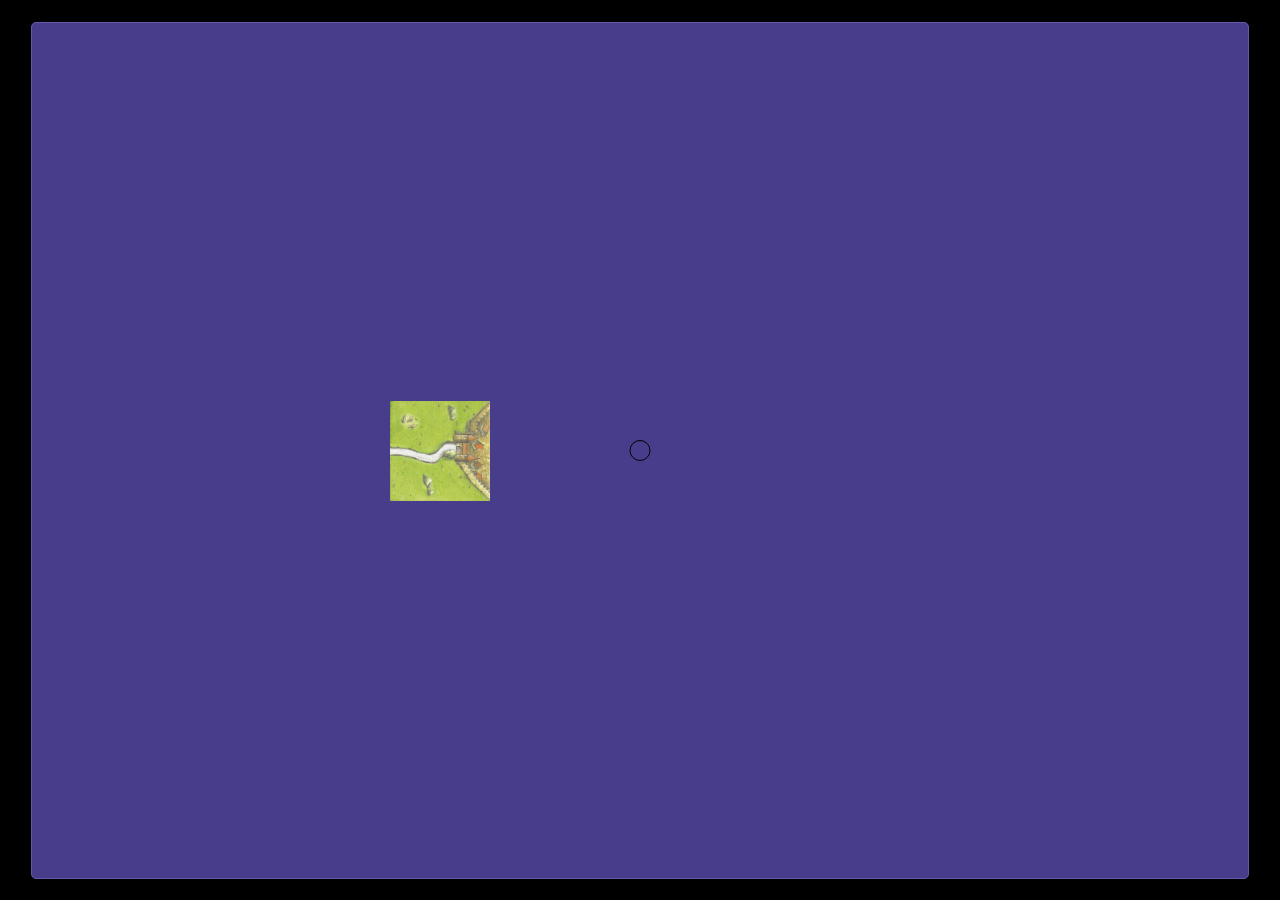
==== index.html @ e8d616f9 "first commit" ====
<!DOCTYPE html>
<html lang="en">
<head>
  <meta charset="UTF-8">
  <meta http-equiv="X-UA-Compatible" content="IE=edge">
  <meta name="viewport" content="width=device-width, initial-scale=1.0">

  <link rel="stylesheet" href="./style.css">
  <script src="index.js" type="module" defer></script>
  <title>Document</title>
</head>
<body>

  <header>

  </header>

  <nav>

  </nav>


  <canvas></canvas>
  
</body>
</html>
---- style.css ----
* {
  margin: 0;
  padding: 0;
  box-sizing: border-box;
}

body {
  background-color: black;
}

nav {
  position: absolute;
  background: red;
}

canvas {
  background-color: rgb(72, 61, 139);
  position: absolute;
  margin: auto;
  left: 0;
  right: 0;
  top: 0;
  bottom: 0;
  border: solid 1px rgb(99, 89, 169);
  border-radius: 5px;
}
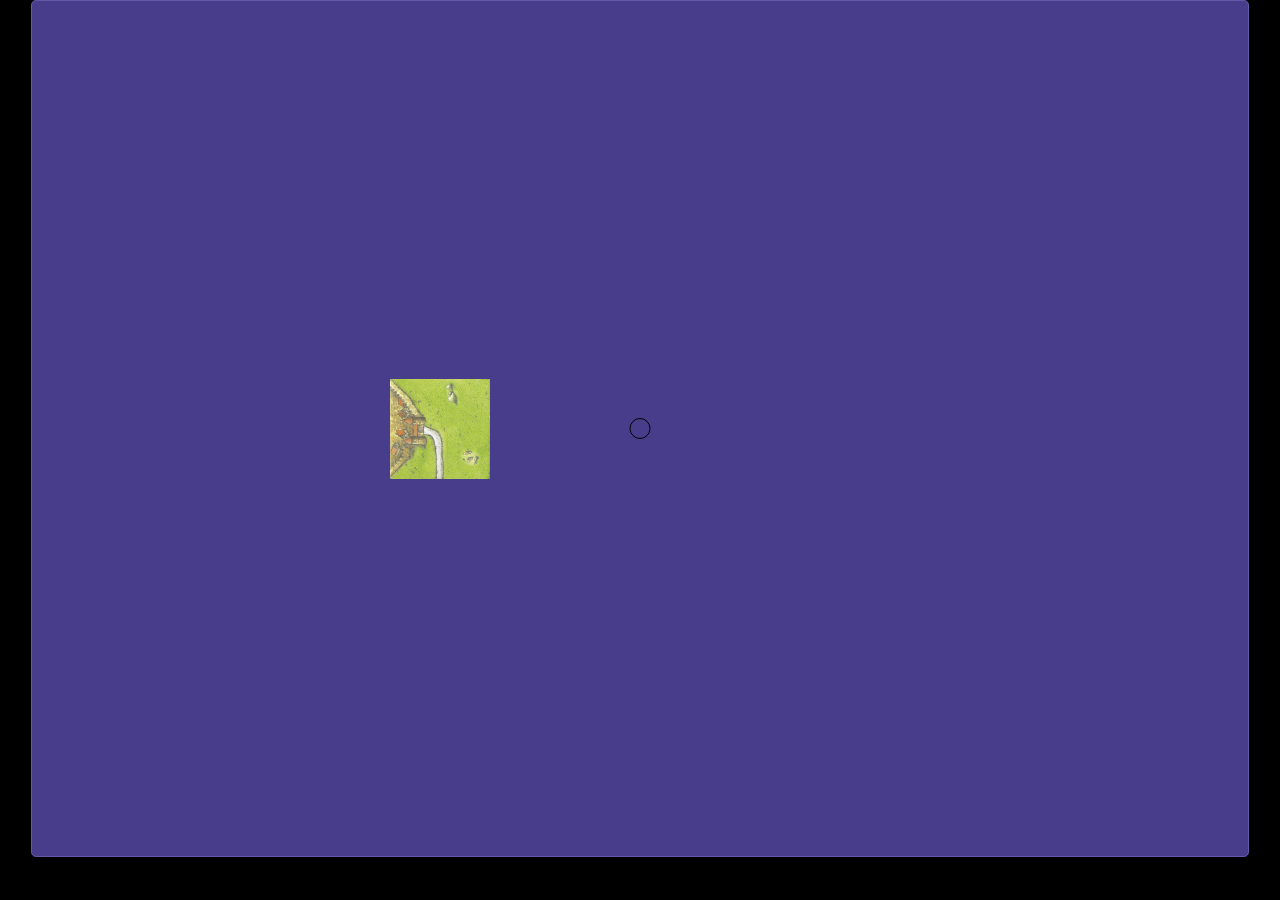
==== commit 851f79aa: "implemented loading banner" ====
--- a/index.html
+++ b/index.html
@@ -9,10 +9,13 @@
   <script src="index.js" type="module" defer></script>
   <title>Document</title>
 </head>
+
+
 <body>
-
   <header>
-
+    <div id="loading-banner">
+      <h1>Loading assets...</h1>
+    </div>
   </header>
 
   <nav>
--- a/style.css
+++ b/style.css
@@ -1,3 +1,17 @@
+
+@keyframes loading-text {
+  from {
+    background-color: red;
+    font-size: 10em;
+  }
+  to {
+    background-color: yellow;
+    font-size: 5em;
+  }
+}
+
+
+
 * {
   margin: 0;
   padding: 0;
@@ -6,6 +20,8 @@
 
 body {
   background-color: black;
+  display: flex;
+  flex-flow: column nowrap;
 }
 
 nav {
@@ -15,12 +31,29 @@
 
 canvas {
   background-color: rgb(72, 61, 139);
-  position: absolute;
   margin: auto;
-  left: 0;
+  /* left: 0;
   right: 0;
   top: 0;
-  bottom: 0;
+  bottom: 0; */
   border: solid 1px rgb(99, 89, 169);
   border-radius: 5px;
+}
+
+#loading-banner {
+  background-color: rgb(55, 0, 255);
+  width: 80%;
+  height: 20em;
+  margin: auto;
+  display: flex;
+  flex-flow: column nowrap;
+}
+#loading-banner > h1 {
+  text-align: center;
+  margin-top: auto;
+  margin-bottom: auto;
+  animation-name: loading-text;
+  animation-duration: 3s;
+  animation-iteration-count: infinite;
+  animation-direction: alternate;
 }
